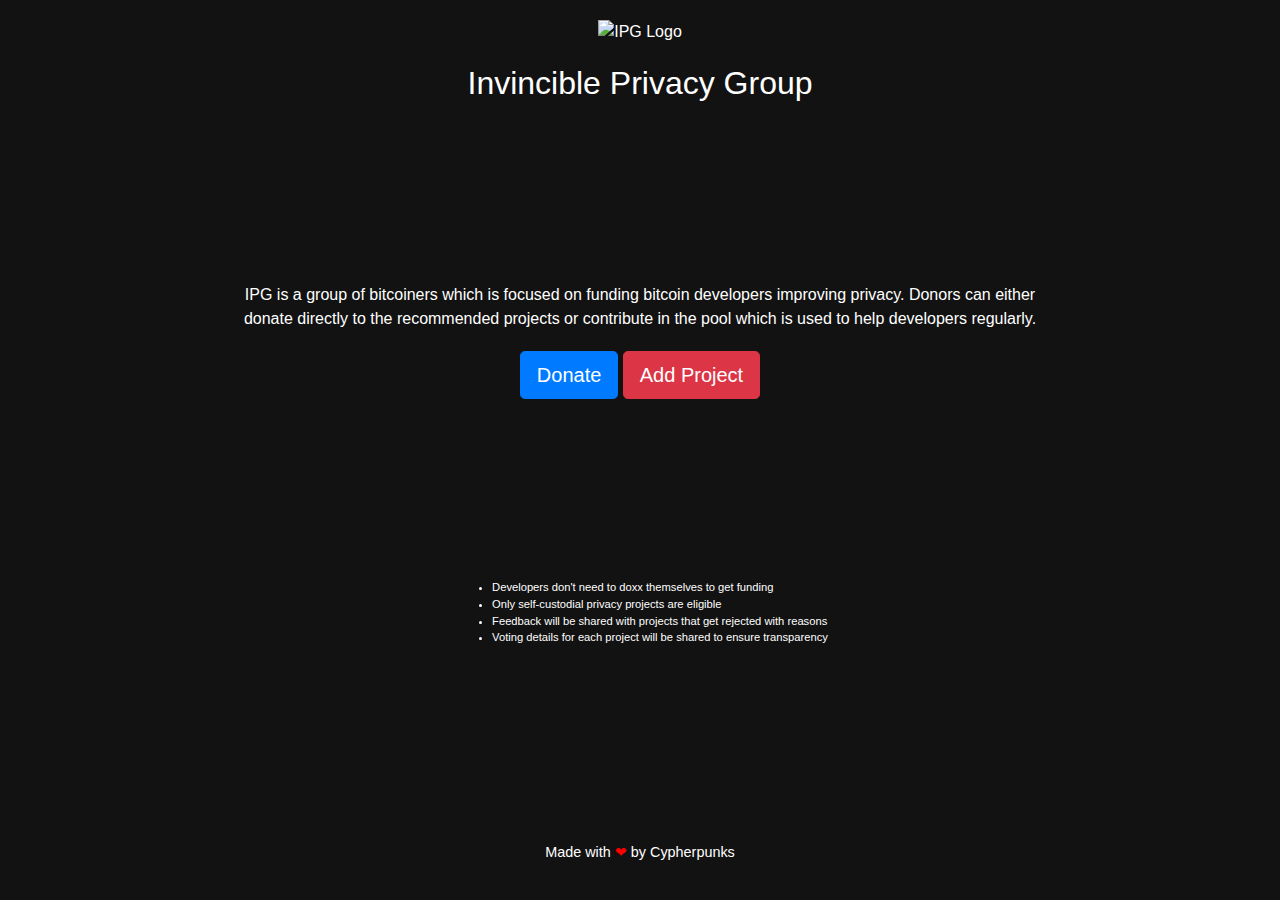
==== index.html @ 397e53f1 "re-enable donate button" ====
<!DOCTYPE html>
<html lang="en" >
<head>
  <meta charset="UTF-8">
  <meta name="viewport" content="width=device-width, initial-scale=1.0">
  <title>Invincible Privacy Group</title>
  <link rel="stylesheet" href="css/bootstrap.min.css">
  <link rel="stylesheet" href="./style.css">
</head>
<body>
    <header>
        <img src="https://i.imgur.com/74XvlYe.png" alt="IPG Logo" id="logo">
        <h1>Invincible Privacy Group</h1>
    </header>
    <main>
        <p>IPG is a group of bitcoiners which is focused on funding bitcoin developers improving privacy. Donors can either donate directly to the recommended projects or contribute in the pool which is used to help developers regularly.</p>
        <div class="button-container">
            <button class="btn btn-primary btn-lg">Donate</button>
            <a href="mailto:invincibleprivacy@protonmail.com" class="btn btn-danger btn-lg">Add Project</a>
        </div>
    </main>
    <div class="bullet-points">
        <ul>
            <li>Developers don't need to doxx themselves to get funding</li>
            <li>Only self-custodial privacy projects are eligible</li>
            <li>Feedback will be shared with projects that get rejected with reasons</li>
            <li>Voting details for each project will be shared to ensure transparency</li>
        </ul>
    </div>
    <footer>
        <p>Made with <span id="heart">❤</span> by Cypherpunks</p>
    </footer>
</body>
</html>
---- style.css ----
body {
    margin: 0;
    font-family: Arial, sans-serif;
    background-color: #121212;
    color: #FFFFFF;
    display: flex;
    flex-direction: column;
    align-items: center;
    justify-content: space-between;
    min-height: 100vh;
}

header {
    text-align: center;
    padding: 20px;
}

#logo {
    width: 100px;
    height: auto;
    margin-bottom: 20px;
}

h1 {
    font-size: 2em;
    margin: 0;
}

main {
    text-align: center;
    padding: 20px;
    max-width: 850px;
}

.button-container {
    margin-top: 20px;
}

.bullet-points {
    text-align: left;
    padding: 20px;
    font-size: 0.7em;
}

footer {
    text-align: center;
    padding: 20px;
    font-size: 0.9em;
}

#heart {
    color: red;
}
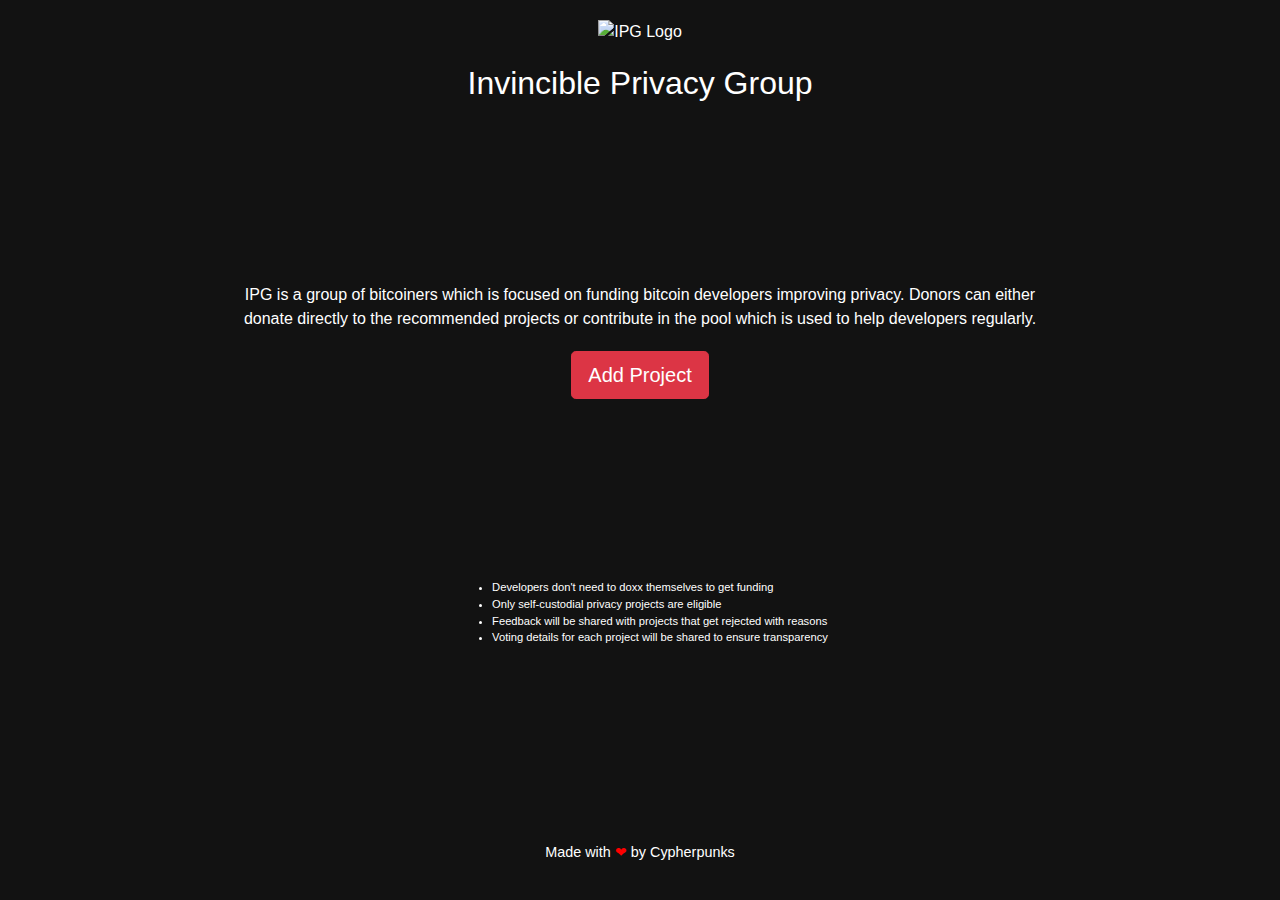
==== commit df7410e4: "remove donate button" ====
--- a/index.html
+++ b/index.html
@@ -15,7 +15,6 @@
     <main>
         <p>IPG is a group of bitcoiners which is focused on funding bitcoin developers improving privacy. Donors can either donate directly to the recommended projects or contribute in the pool which is used to help developers regularly.</p>
         <div class="button-container">
-            <button class="btn btn-primary btn-lg">Donate</button>
             <a href="mailto:invincibleprivacy@protonmail.com" class="btn btn-danger btn-lg">Add Project</a>
         </div>
     </main>
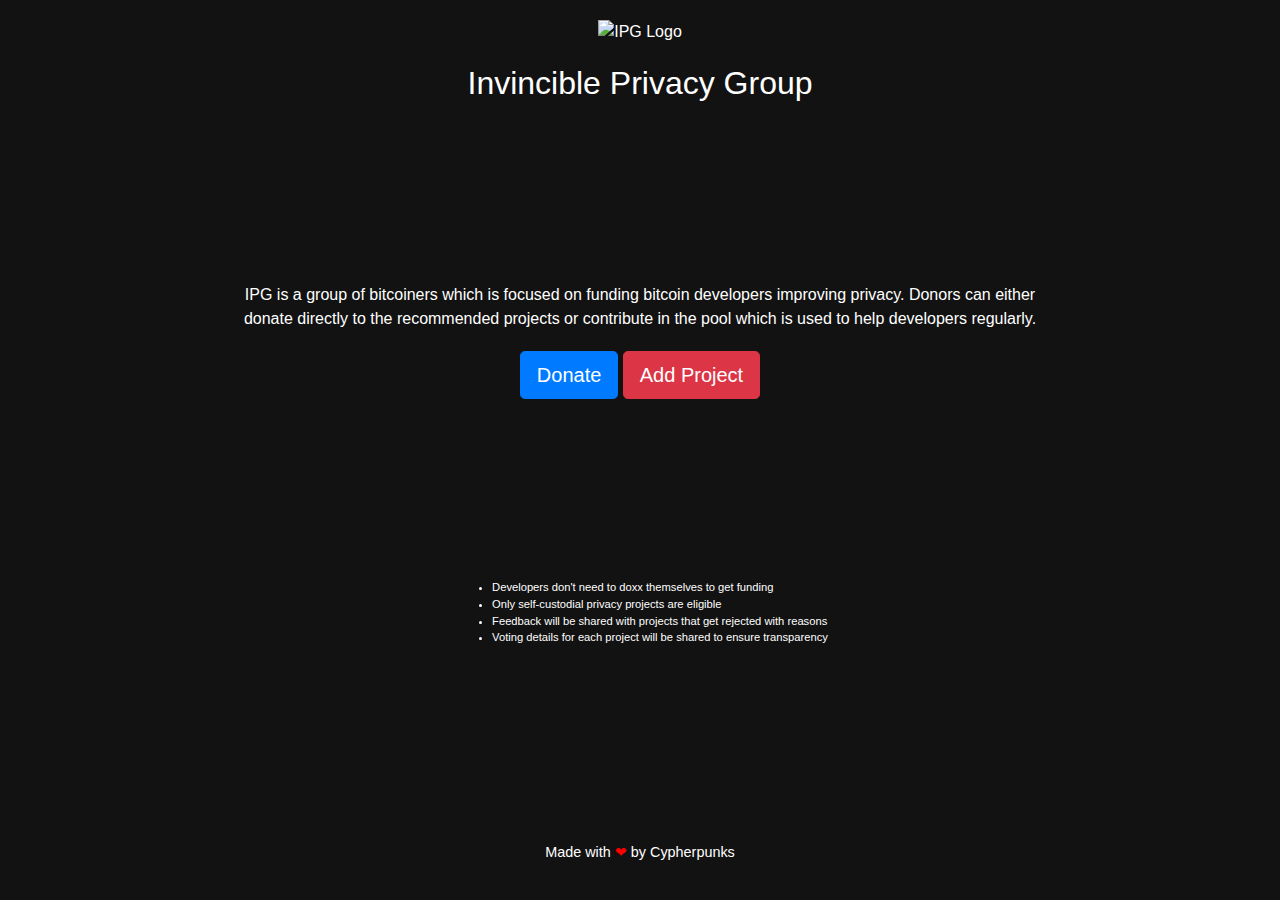
==== commit cccdf2f4: "add donate button" ====
--- a/index.html
+++ b/index.html
@@ -15,6 +15,7 @@
     <main>
         <p>IPG is a group of bitcoiners which is focused on funding bitcoin developers improving privacy. Donors can either donate directly to the recommended projects or contribute in the pool which is used to help developers regularly.</p>
         <div class="button-container">
+            <a href "/projects" class="btn btn-primary btn-lg">Donate</a>
             <a href="mailto:invincibleprivacy@protonmail.com" class="btn btn-danger btn-lg">Add Project</a>
         </div>
     </main>
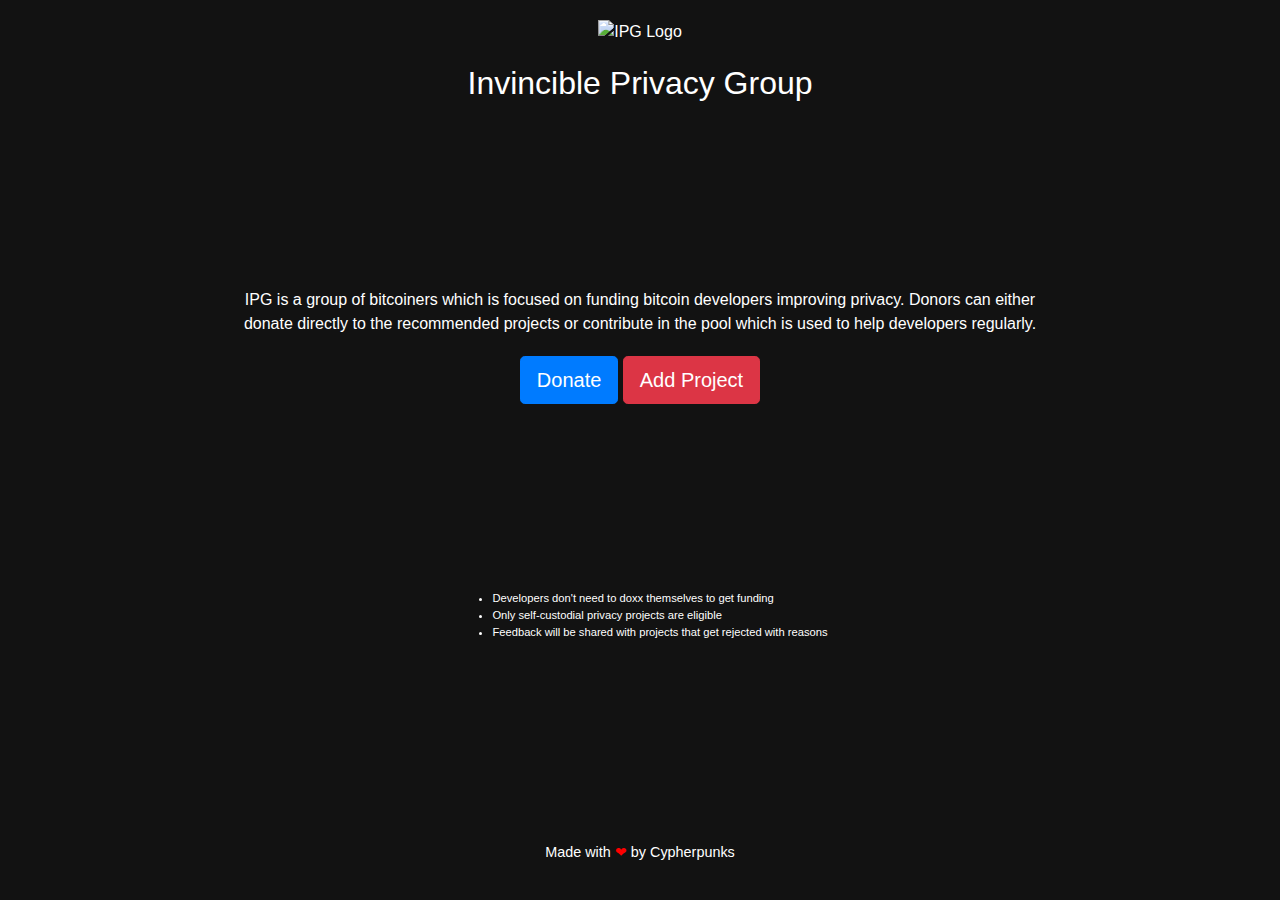
==== commit b7defd1b: "Remove voting" ====
--- a/index.html
+++ b/index.html
@@ -15,7 +15,7 @@
     <main>
         <p>IPG is a group of bitcoiners which is focused on funding bitcoin developers improving privacy. Donors can either donate directly to the recommended projects or contribute in the pool which is used to help developers regularly.</p>
         <div class="button-container">
-            <a href "/projects" class="btn btn-primary btn-lg">Donate</a>
+            <a href="/donate/projects" class="btn btn-primary btn-lg">Donate</a>
             <a href="mailto:invincibleprivacy@protonmail.com" class="btn btn-danger btn-lg">Add Project</a>
         </div>
     </main>
@@ -24,7 +24,6 @@
             <li>Developers don't need to doxx themselves to get funding</li>
             <li>Only self-custodial privacy projects are eligible</li>
             <li>Feedback will be shared with projects that get rejected with reasons</li>
-            <li>Voting details for each project will be shared to ensure transparency</li>
         </ul>
     </div>
     <footer>
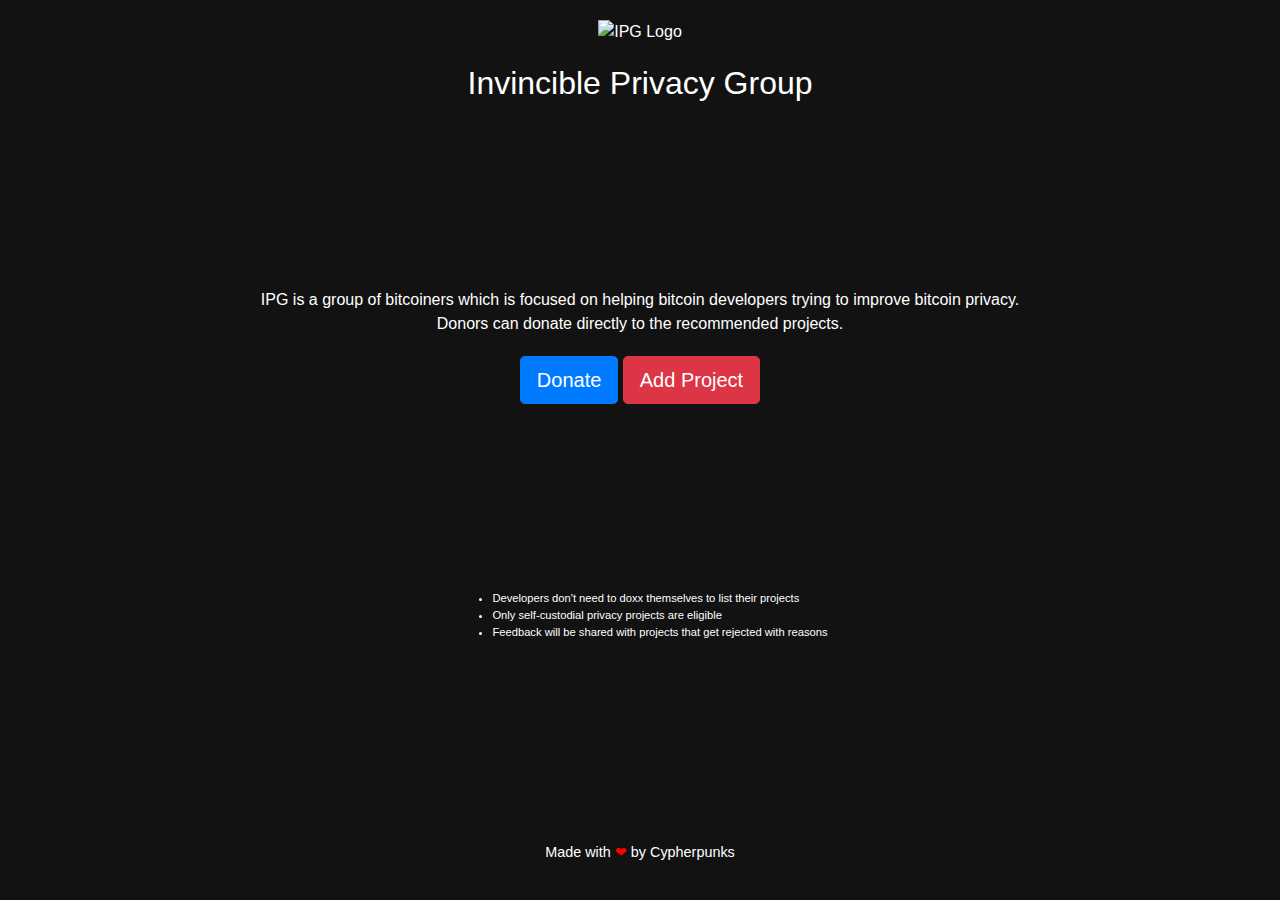
==== commit 3e32282b: "update description" ====
--- a/index.html
+++ b/index.html
@@ -13,7 +13,7 @@
         <h1>Invincible Privacy Group</h1>
     </header>
     <main>
-        <p>IPG is a group of bitcoiners which is focused on funding bitcoin developers improving privacy. Donors can either donate directly to the recommended projects or contribute in the pool which is used to help developers regularly.</p>
+        <p>IPG is a group of bitcoiners which is focused on helping bitcoin developers trying to improve bitcoin privacy. Donors can donate directly to the recommended projects.</p>
         <div class="button-container">
             <a href="/donate/projects" class="btn btn-primary btn-lg">Donate</a>
             <a href="mailto:invincibleprivacy@protonmail.com" class="btn btn-danger btn-lg">Add Project</a>
@@ -21,7 +21,7 @@
     </main>
     <div class="bullet-points">
         <ul>
-            <li>Developers don't need to doxx themselves to get funding</li>
+            <li>Developers don't need to doxx themselves to list their projects</li>
             <li>Only self-custodial privacy projects are eligible</li>
             <li>Feedback will be shared with projects that get rejected with reasons</li>
         </ul>
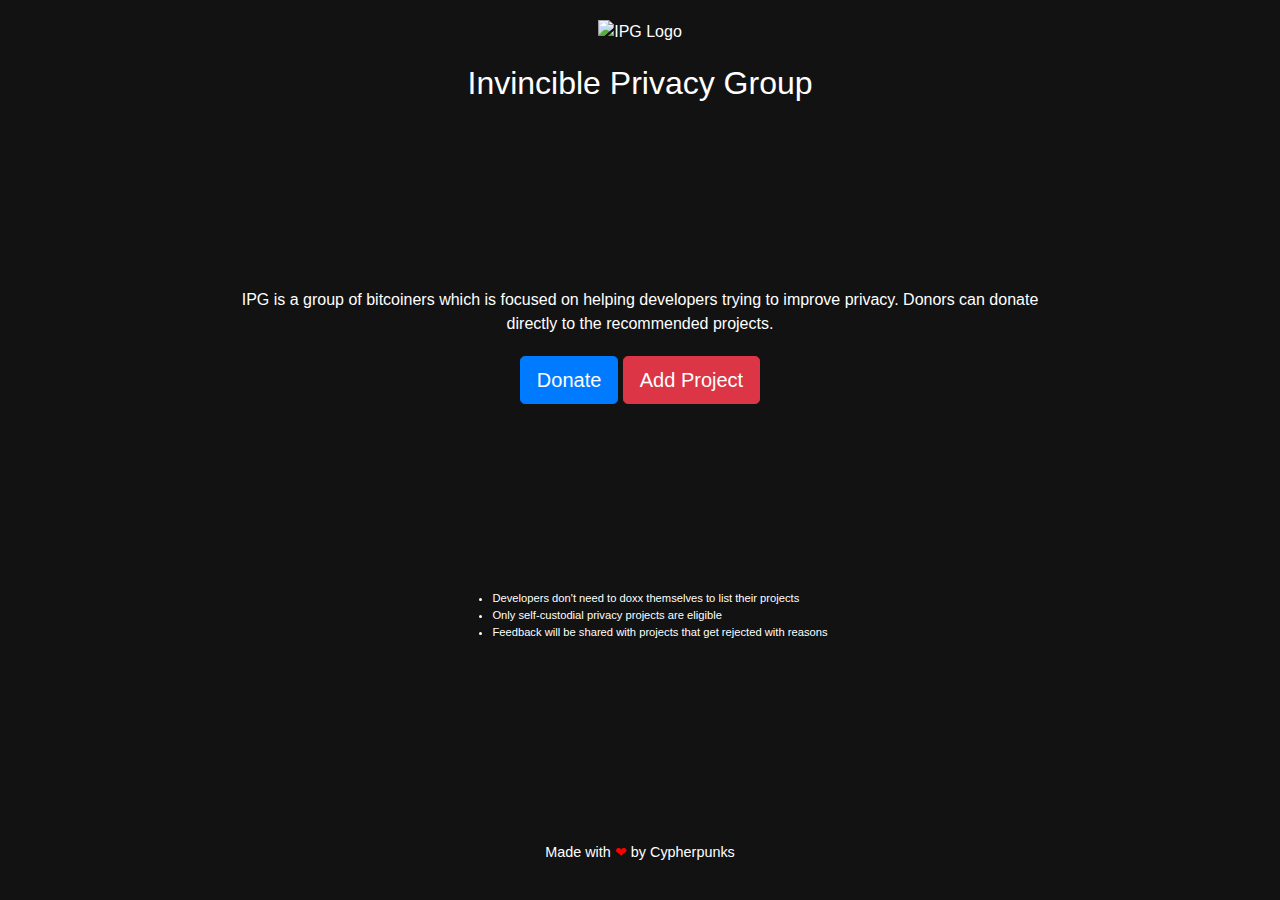
==== commit b686e2be: "rephrase description" ====
--- a/index.html
+++ b/index.html
@@ -13,7 +13,7 @@
         <h1>Invincible Privacy Group</h1>
     </header>
     <main>
-        <p>IPG is a group of bitcoiners which is focused on helping bitcoin developers trying to improve bitcoin privacy. Donors can donate directly to the recommended projects.</p>
+        <p>IPG is a group of bitcoiners which is focused on helping developers trying to improve privacy. Donors can donate directly to the recommended projects.</p>
         <div class="button-container">
             <a href="/donate/projects" class="btn btn-primary btn-lg">Donate</a>
             <a href="mailto:invincibleprivacy@protonmail.com" class="btn btn-danger btn-lg">Add Project</a>
